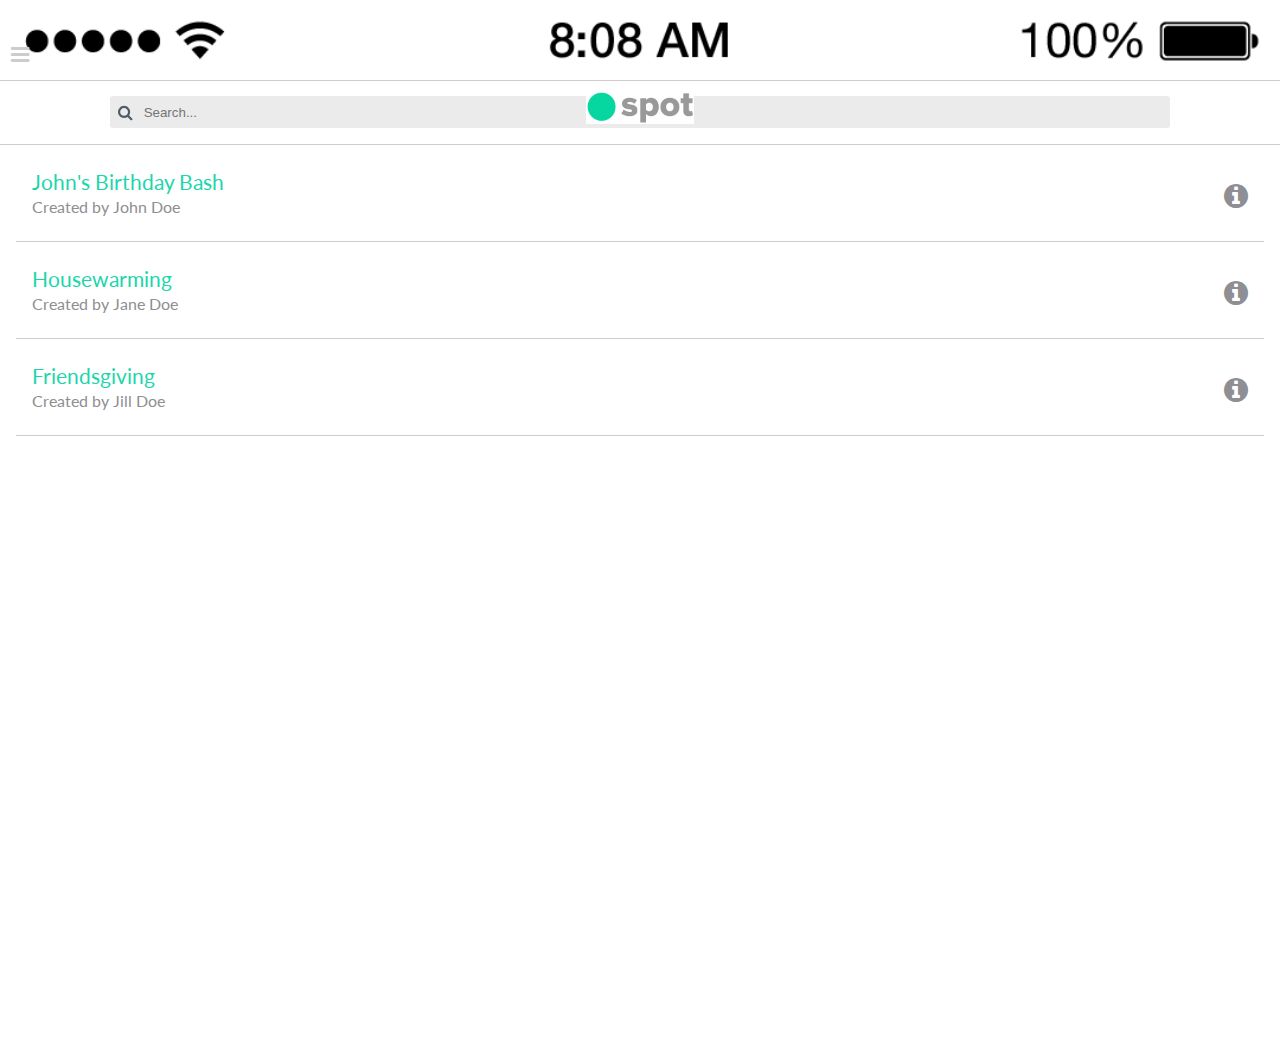
==== join_party.html @ c5a65785 "join party toggle issues" ====
<!doctype html>
<html class="no-js" lang="">
    <head>
        <meta charset="utf-8">
        <meta http-equiv="x-ua-compatible" content="ie=edge">
        <title></title>
        <meta name="description" content="">
        <meta name="viewport" content="width=device-width, initial-scale=1">

        <link rel="apple-touch-icon" href="apple-touch-icon.png">
        <!-- Place favicon.ico in the root directory -->

        <link rel="stylesheet" href="css/normalize.css">
        <link rel="stylesheet" href="css/main.css">
        <link rel="stylesheet" href="css/join_party.css">
        <link href='https://fonts.googleapis.com/css?family=Lato:400,900italic,900,700italic,700,400italic,300italic,300,100italic,100' rel='stylesheet' type='text/css'>
        <link rel="stylesheet" href="https://maxcdn.bootstrapcdn.com/font-awesome/4.4.0/css/font-awesome.min.css">
        <script src="js/vendor/modernizr-2.8.3.min.js"></script>
    </head>
    <body>
        <!--[if lt IE 8]>
            <p class="browserupgrade">You are using an <strong>outdated</strong> browser. Please <a href="http://browsehappy.com/">upgrade your browser</a> to improve your experience.</p>
        <![endif]-->

        <!-- Add your site or application content here -->
        <!-- Add your site or application content here -->
        <div id="joinpartypage">
               <div id="container">
                   <div id="ios_header">
                       <!-- This is the default navigation bar --> 
                       <div id="system_bar">
                           <img src="img/iphone_bar.png">
                       </div>
                       <div class="toolbar">
                           <a id="hamburger" href=""><i class="fa fa-bars fa-lg"></i></a>
                           <a href="index.html"> <img id="logo" src="img/logo.png"></a>
                       </div> 

                      
                   </div>
                   <div class="searchbar">
                           <div class="box">
                             <div class="container-1">
                                 <span class="icon"><i class="fa fa-search"></i></span>
                                 <input type="search" id="search" placeholder="Search..." />
                             </div>
                           </div>
                       </div>
                   <div id="page">
                     <div id="parties">
                            <div class="party">
                              <div class="party-name ver-align">
                                   <h1>John's Birthday Bash</h1>
                                   <h3>Created by John Doe</h3>
                              </div>
                               <i class="fa fa-info-circle"></i>
                               <div class="expanded_information">
                                      <p class="party_description">Come and hang out</p>
                                      <h4>friends attending</h4>
                                      <ul class="friends_list">
                                             <li>
                                                    <div class="placeholder_image"></div>
                                                    <span class="name">John</span>
                                             </li>
                                             <li>
                                                    <div class="placeholder_image"></div>
                                                    <span class="name">Jeff</span>
                                             </li>
                                             <li>
                                                    <div class="placeholder_image"></div>
                                                    <span class="name">Amanda</span>
                                             </li>
                                             <li>
                                                    <div class="placeholder_image"></div>
                                                    <span class="name">Jane</span>
                                             </li>
                                      </ul>
                                      <a href="party_page.html" class="green_button"> Join Party</a>
                               </div>
                            </div>
                            <div class="party">
                              <div class="party-name ver-align">
                                   <h1>Housewarming</h1>
                                   <h3>Created by Jane Doe</h3>
                              </div>
                               <i class="fa fa-info-circle"></i>
                                   <div class="expanded_information" style="display:none;">
                                          <p class="party_description"> This is a super cool party. All of the important part information will go here. Everyone should join this party because this is a super awesome party because we are using the spot app to collectively, collaboratively play our music. </p>
                                          <h4>friends attending</h4>
                                          <ul class="friends_list">
                                                 <li>
                                                        <div class="placeholder_image"></div>
                                                        <span class="name">John</span>
                                                 </li>
                                                 <li>
                                                        <div class="placeholder_image"></div>
                                                        <span class="name">Jeff</span>
                                                 </li>
                                                 <li>
                                                        <div class="placeholder_image"></div>
                                                        <span class="name">Amanda</span>
                                                 </li>
                                                 <li>
                                                        <div class="placeholder_image"></div>
                                                        <span class="name">Jane</span>
                                                 </li>
                                          </ul>
                                          <a href="party_page.html" class="green_button"> Join Party</a>
                                   </div>
                            </div>
                            <div class="party">
                              <div class="party-name ver-align">
                                   <h1>Friendsgiving</h1>
                                   <h3>Created by Jill Doe</h3>
                              </div>
                               <i class="fa fa-info-circle"></i>
                                   <div class="expanded_information" style="display:none;">
                                          <p class="party_description"> This is a super cool party. All of the important part information will go here. Everyone should join this party because this is a super awesome party because we are using the spot app to collectively, collaboratively play our music. </p>
                                          <h4>friends attending</h4>
                                          <ul class="friends_list">
                                                 <li>
                                                        <div class="placeholder_image"></div>
                                                        <span class="name">John</span>
                                                 </li>
                                                 <li>
                                                        <div class="placeholder_image"></div>
                                                        <span class="name">Jeff</span>
                                                 </li>
                                                 <li>
                                                        <div class="placeholder_image"></div>
                                                        <span class="name">Amanda</span>
                                                 </li>
                                                 <li>
                                                        <div class="placeholder_image"></div>
                                                        <span class="name">Jane</span>
                                                 </li>
                                          </ul>
                                          <a href="party_page.html" class="green_button"> Join Party</a>
                                   </div>
                            </div>
                     </div
                   </div>
               </div>
           </div>








        
        <script src="https://ajax.googleapis.com/ajax/libs/jquery/1.11.3/jquery.min.js"></script>
        <script>window.jQuery || document.write('<script src="js/vendor/jquery-1.11.3.min.js"><\/script>')</script>
        <script src="js/plugins.js"></script>
        <script src="js/main.js"></script>
        <script src="js/music.js"></script>
        <script src="js/join_party.js"></script>


        <script>
        $(document).ready(function(){
              $('.party i').click(function(){
                     $(this).siblings(".party").children('.expanded_information').hide();
                     $(this).siblings('.expanded_information').toggle();
                     $('.party').css('background-color',"white");
                     $(this).css('background-color',"#EBEBEB");
                     // $(this).children(".info_icon").toggleClass('fa-plus');
                     // $(this).children(".info_icon").toggleClass('fa-minus');
                     $(this).siblings(".party").children(".info_icon").removeClass("fa-minus");
                     $(this).siblings(".party").children(".info_icon").addClass("fa-plus");
              });
        })
        </script>

        <!-- Google Analytics: change UA-XXXXX-X to be your site's ID. -->
        <script>
            (function(b,o,i,l,e,r){b.GoogleAnalyticsObject=l;b[l]||(b[l]=
            function(){(b[l].q=b[l].q||[]).push(arguments)});b[l].l=+new Date;
            e=o.createElement(i);r=o.getElementsByTagName(i)[0];
            e.src='https://www.google-analytics.com/analytics.js';
            r.parentNode.insertBefore(e,r)}(window,document,'script','ga'));
            ga('create','UA-XXXXX-X','auto');ga('send','pageview');
        </script>
    </body>
</html>
---- css/main.css ----
/*! HTML5 Boilerplate v5.2.0 | MIT License | https://html5boilerplate.com/ */

/*
 * What follows is the result of much research on cross-browser styling.
 * Credit left inline and big thanks to Nicolas Gallagher, Jonathan Neal,
 * Kroc Camen, and the H5BP dev community and team.
 */

/* ==========================================================================
   Base styles: opinionated defaults
   ========================================================================== */

html {
    color: #222;
    font-size: 1em;
    line-height: 1.4;
}

/*
 * Remove text-shadow in selection highlight:
 * https://twitter.com/miketaylr/status/12228805301
 *
 * These selection rule sets have to be separate.
 * Customize the background color to match your design.
 */

::-moz-selection {
    background: #b3d4fc;
    text-shadow: none;
}

::selection {
    background: #b3d4fc;
    text-shadow: none;
}

/*
 * A better looking default horizontal rule
 */

hr {
    display: block;
    height: 1px;
    border: 0;
    border-top: 1px solid #ccc;
    margin: 1em 0;
    padding: 0;
}

/*
 * Remove the gap between audio, canvas, iframes,
 * images, videos and the bottom of their containers:
 * https://github.com/h5bp/html5-boilerplate/issues/440
 */

audio,
canvas,
iframe,
img,
svg,
video {
    vertical-align: middle;
}

/*
 * Remove default fieldset styles.
 */

fieldset {
    border: 0;
    margin: 0;
    padding: 0;
}

/*
 * Allow only vertical resizing of textareas.
 */

textarea {
    resize: vertical;
}

/* ==========================================================================
   Browser Upgrade Prompt
   ========================================================================== */

.browserupgrade {
    margin: 0.2em 0;
    background: #ccc;
    color: #000;
    padding: 0.2em 0;
}

/* ==========================================================================
   Author's custom styles
   ========================================================================== */

/* TYPOGRAPHY */

h1 {
    font-family: 'Lato', sans-serif;
    font-weight: 400;
}

h2 {
    font-family: 'Lato', sans-serif;
    font-weight: 400;
}

h3 {
    font-family: 'Lato', sans-serif;
    font-weight: 400;
}

p {
    font-family: 'Lato', sans-serif;
    font-weight: 400;
}

form {
    font-family: 'Lato', sans-serif;
}

.ultra-bold {
    font-weight: 900;
}

.bold {
    font-weight: 700;
}

.normal {
    font-weight: 400;
}

.light {
    font-weight: 100;
}

.italic {
    font-style: italic;
}

/* DEFAULT CONTAINERS */

div#container {
    height: 100vh;
    width: 100%;
    margin: auto;
    position: relative;
}

div#ios_header {
    height: 5em;
    border-bottom: 1px solid #ccc;
    text-align: center;
    position: fixed;
    top: 0;
    width: 100%;
    z-index: 1;
    background-color: white;
}

/*div#system_bar {
    height: 1em;
}*/

div#system_bar > img {
    width: 100%;
}

div#ios_header > h1 {
    position: relative;
    bottom: 0;
    left: 0;
    right: 0;
}

/*div#ios_header > .toolbar {
    height: 4em;
}*/

div#ios_header > .toolbar > a#hamburger {
    height: 2em;
    width: 2em;
    position: absolute;
}

div#ios_header a#hamburger {
    position: fixed;
    bottom: .25em;
    left: .25em;

}

/*div#ios_header .toolbar {
    height: 3em;
}*/

div #ios_header .toolbar img {
    height: 2em;
    /*width: 30%;*/
    padding-top: 1em;
}


div#ios_header  a#hamburger i {
    color: #ccc;
}

div#ios_header > .toolbar > h1 {
    display:inline-block;
}

div#ios_header > img#another_widget {
    bottom: 5px;
    right: 5px;
}

div#page {
    height: 100%;
    padding: 0 1em;
    position: relative;
    margin-top: 5em;
}













/* ==========================================================================
   Helper classes
   ========================================================================== */

/*
 * Hide visually and from screen readers:
 */

.hidden {
    display: none !important;
}

/*
 * Hide only visually, but have it available for screen readers:
 * http://snook.ca/archives/html_and_css/hiding-content-for-accessibility
 */

.visuallyhidden {
    border: 0;
    clip: rect(0 0 0 0);
    height: 1px;
    margin: -1px;
    overflow: hidden;
    padding: 0;
    position: absolute;
    width: 1px;
}

/*
 * Extends the .visuallyhidden class to allow the element
 * to be focusable when navigated to via the keyboard:
 * https://www.drupal.org/node/897638
 */

.visuallyhidden.focusable:active,
.visuallyhidden.focusable:focus {
    clip: auto;
    height: auto;
    margin: 0;
    overflow: visible;
    position: static;
    width: auto;
}

/*
 * Hide visually and from screen readers, but maintain layout
 */

.invisible {
    visibility: hidden;
}

/*
 * Clearfix: contain floats
 *
 * For modern browsers
 * 1. The space content is one way to avoid an Opera bug when the
 *    `contenteditable` attribute is included anywhere else in the document.
 *    Otherwise it causes space to appear at the top and bottom of elements
 *    that receive the `clearfix` class.
 * 2. The use of `table` rather than `block` is only necessary if using
 *    `:before` to contain the top-margins of child elements.
 */

.clearfix:before,
.clearfix:after {
    content: " "; /* 1 */
    display: table; /* 2 */
}

.clearfix:after {
    clear: both;
}

/* ==========================================================================
   EXAMPLE Media Queries for Responsive Design.
   These examples override the primary ('mobile first') styles.
   Modify as content requires.
   ========================================================================== */

@media only screen and (min-width: 35em) {
    /* Style adjustments for viewports that meet the condition */
}

@media print,
       (-webkit-min-device-pixel-ratio: 1.25),
       (min-resolution: 1.25dppx),
       (min-resolution: 120dpi) {
    /* Style adjustments for high resolution devices */
}

/* ==========================================================================
   Print styles.
   Inlined to avoid the additional HTTP request:
   http://www.phpied.com/delay-loading-your-print-css/
   ========================================================================== */

@media print {
    *,
    *:before,
    *:after {
        background: transparent !important;
        color: #000 !important; /* Black prints faster:
                                   http://www.sanbeiji.com/archives/953 */
        box-shadow: none !important;
        text-shadow: none !important;
    }

    a,
    a:visited {
        text-decoration: underline;
    }

    a[href]:after {
        content: " (" attr(href) ")";
    }

    abbr[title]:after {
        content: " (" attr(title) ")";
    }

    /*
     * Don't show links that are fragment identifiers,
     * or use the `javascript:` pseudo protocol
     */

    a[href^="#"]:after,
    a[href^="javascript:"]:after {
        content: "";
    }

    pre,
    blockquote {
        border: 1px solid #999;
        page-break-inside: avoid;
    }

    /*
     * Printing Tables:
     * http://css-discuss.incutio.com/wiki/Printing_Tables
     */

    thead {
        display: table-header-group;
    }

    tr,
    img {
        page-break-inside: avoid;
    }

    img {
        max-width: 100% !important;
    }

    p,
    h2,
    h3 {
        orphans: 3;
        widows: 3;
    }

    h2,
    h3 {
        page-break-after: avoid;
    }
}
---- css/join_party.css ----
.browserupgrade {
    margin: 0.2em 0;
    background: #ccc;
    color: #000;
    padding: 0.2em 0;
}

/* ==========================================================================
   Author's custom styles
   ========================================================================== */

@mixin vertical-align($position: relative) {
  position: $position;
  top: 50%;
  -webkit-transform: translateY(-50%);
  -ms-transform: translateY(-50%);
  transform: translateY(-50%);
}   
#joinpartypage .searchbar {
    position: relative;
    height: 4em;
    background-color: white;
    border-bottom: .1em solid #ccc;
    margin-top: 5em;
    text-align: center;
}

#joinpartypage .box{
  padding: 1em 0;
  height: 1em;
}

#joinpartypage #page{
  margin-top: 0em;
}

#joinpartypage .container-1{
  width: 100%;
  vertical-align: middle;
  white-space: nowrap;
  position: relative;
}

#joinpartypage .container-1 input#search{
  width: 80%;
  height: 2.25em;
  background: #EBEBEB;
  border: none;
  font-size: 10pt;
  /*float: left;*/
  color: #63717f;
  padding-left: 2.5em;
  -webkit-border-radius: .25em;
  -moz-border-radius: .25em;
  border-radius: .25em;
}
/*
#joinpartypage #page {
    margin-top: 10em;
}*/
#joinpartypage .green_button{
  background-color: #1CD6AB;
  padding: 17px 65px;
  color: white;
  text-decoration: none;
  border-radius: 5px;
  font-size: 1.4em;
  display: inline-block;
}

#joinpartypage .container-1 .icon{
  position: absolute;
  margin: .4em 0 0 .5em;
  z-index: 1;
  color: #4f5b66;
}
#joinpartypage #page #parties .party{
  padding: 1em 1em;
  height: 4em;
  border-bottom: 1px solid #ccc;
  position: relative;
}
#joinpartypage #page #parties .party:hover{
  /*cursor: pointer;*/
}

#joinpartypage #page #parties .party .party-name {
  width: 85%;
  float: left;
  position: relative;
}

#joinpartypage #page #parties .party .party-name h1{
  color: #1CD6AB;
  font-size: 1.3em;
 
}

#joinpartypage .ver-align {
  top: 50%;
  -webkit-transform: translateY(-50%);
  -ms-transform: translateY(-50%);
  transform: translateY(-50%);
}

#joinpartypage #page #parties .party .party-name h3 {
  font-size: 1em;
  
}

#joinpartypage #page #parties .party h4{
  font-size: .9em;
  font-weight: 300;
}
#joinpartypage #page #parties .party i {
 /* position: absolute;
  right: 25px;
  bottom: 20px;
  height: 20px;
  width: 20px;*/
  color: #8E8E93;
  padding: .75em 0;
  font-size: 1.75em;
  text-align: center;
  float: right;
}
#joinpartypage #page #parties .party .expanded_information {
  height: 10em;
  display: none;
}

#joinpartypage #page #parties .party .expanded_information p{
  padding-top: 20px;
  size:9em;
}
#joinpartypage #page #parties .party .expanded_information h4{
  margin-bottom: 5px;
}
#joinpartypage #page #parties .party .expanded_information .friends_list{
  list-style: none;
  display: block;
  padding: 0;
  margin-top: 10px;
}
#joinpartypage #page #parties .party .expanded_information .friends_list li{
  display: inline-block;
  margin-right: 25px;
  text-align: center;
}
#joinpartypage #page #parties .party .expanded_information .friends_list li .placeholder_image{
  width: 50px;
  height: 50px;
  border-radius: 50%;
  background-color: white;
}
#joinpartypage #page #parties .party .expanded_information .friends_list li .name{
  font-size: .8em;
}
#joinpartypage #page #parties .party .hide{
  display: none;
}
#joinpartypage #page #parties .party .show{
  display: block;
}

#joinpartypage {
  color: #8E8E93;
}



#joinpartypage i.active {
  color: #1CD6AB;
}
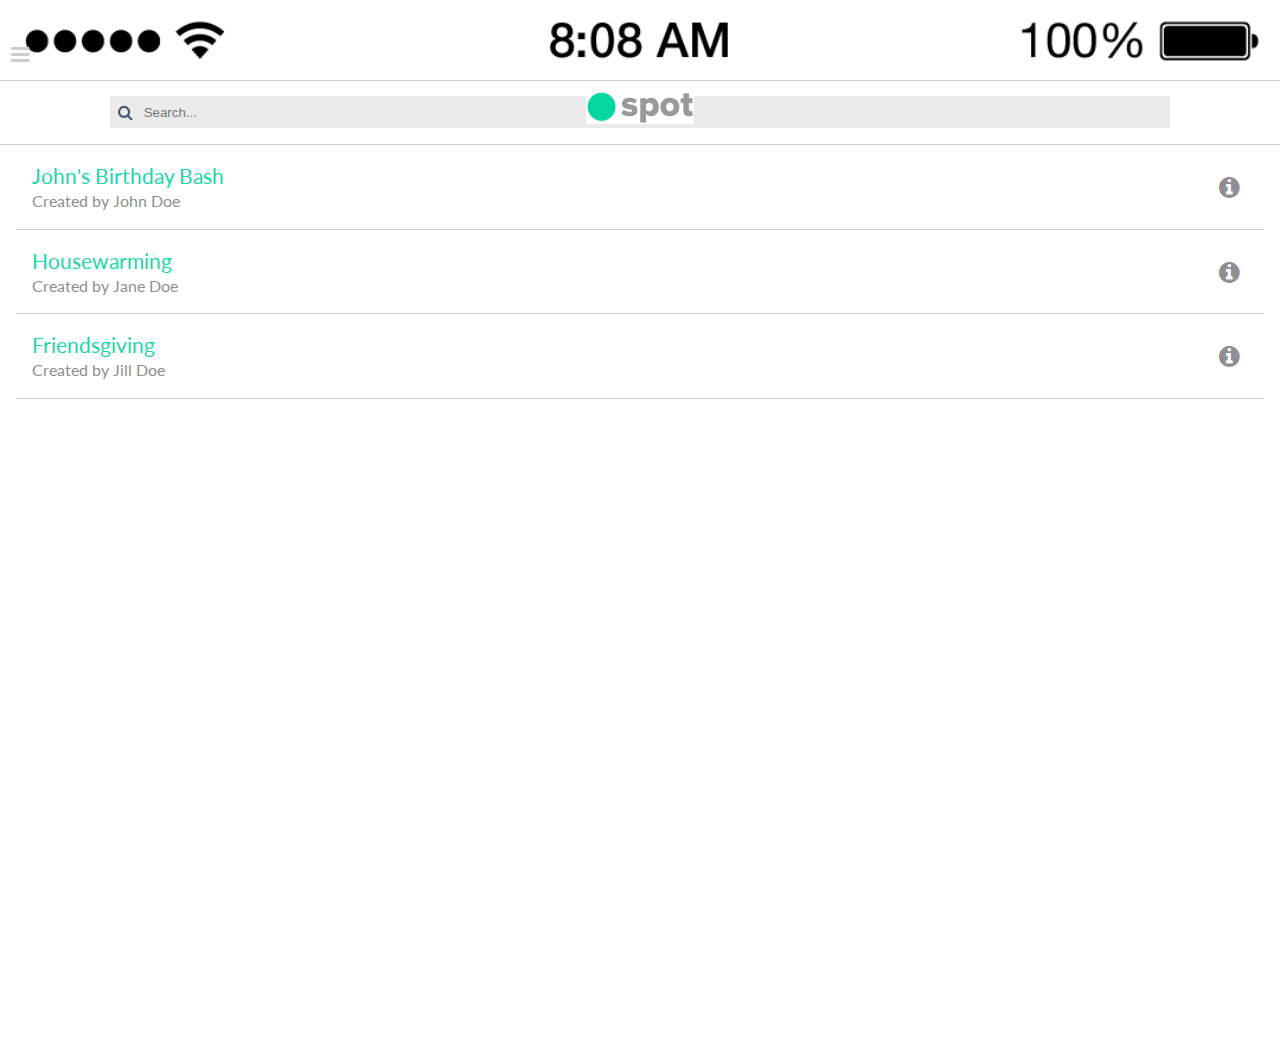
==== commit 27329083: "create and join looking better" ====
--- a/join_party.html
+++ b/join_party.html
@@ -33,7 +33,9 @@
                        </div>
                        <div class="toolbar">
                            <a id="hamburger" href=""><i class="fa fa-bars fa-lg"></i></a>
-                           <a href="index.html"> <img id="logo" src="img/logo.png"></a>
+                           <a href="index.html"><img id="logo" src="img/logo.png"></a>
+                           <!-- <h1 style="color: #ccc"> ugh  </h1> -->
+                           <!-- <img id="another_widget" src=""> -->
                        </div> 
 
                       
@@ -49,41 +51,37 @@
                    <div id="page">
                      <div id="parties">
                             <div class="party">
-                              <div class="party-name ver-align">
-                                   <h1>John's Birthday Bash</h1>
+                                   <h1 class="party_name">John's Birthday Bash</h1>
                                    <h3>Created by John Doe</h3>
-                              </div>
-                               <i class="fa fa-info-circle"></i>
-                               <div class="expanded_information">
-                                      <p class="party_description">Come and hang out</p>
-                                      <h4>friends attending</h4>
-                                      <ul class="friends_list">
-                                             <li>
-                                                    <div class="placeholder_image"></div>
-                                                    <span class="name">John</span>
-                                             </li>
-                                             <li>
-                                                    <div class="placeholder_image"></div>
-                                                    <span class="name">Jeff</span>
-                                             </li>
-                                             <li>
-                                                    <div class="placeholder_image"></div>
-                                                    <span class="name">Amanda</span>
-                                             </li>
-                                             <li>
-                                                    <div class="placeholder_image"></div>
-                                                    <span class="name">Jane</span>
-                                             </li>
-                                      </ul>
-                                      <a href="party_page.html" class="green_button"> Join Party</a>
-                               </div>
+                                   <i class="fa fa-info-circle"></i>
+                                   <div class="expanded_information" style="display:none;">
+                                          <p class="party_description">Come and hang out</p>
+                                          <h4>friends attending</h4>
+                                          <ul class="friends_list">
+                                                 <li>
+                                                        <div class="placeholder_image"></div>
+                                                        <span class="name">John</span>
+                                                 </li>
+                                                 <li>
+                                                        <div class="placeholder_image"></div>
+                                                        <span class="name">Jeff</span>
+                                                 </li>
+                                                 <li>
+                                                        <div class="placeholder_image"></div>
+                                                        <span class="name">Amanda</span>
+                                                 </li>
+                                                 <li>
+                                                        <div class="placeholder_image"></div>
+                                                        <span class="name">Jane</span>
+                                                 </li>
+                                          </ul>
+                                          <a href="party_page.html" class="green_button"> Join Party</a>
+                                   </div>
                             </div>
                             <div class="party">
-                              <div class="party-name ver-align">
-                                   <h1>Housewarming</h1>
+                                   <h1 class="party_name">Housewarming</h1>
                                    <h3>Created by Jane Doe</h3>
-                              </div>
-                               <i class="fa fa-info-circle"></i>
+                                   <i class="fa fa-info-circle"></i>
                                    <div class="expanded_information" style="display:none;">
                                           <p class="party_description"> This is a super cool party. All of the important part information will go here. Everyone should join this party because this is a super awesome party because we are using the spot app to collectively, collaboratively play our music. </p>
                                           <h4>friends attending</h4>
@@ -109,11 +107,9 @@
                                    </div>
                             </div>
                             <div class="party">
-                              <div class="party-name ver-align">
-                                   <h1>Friendsgiving</h1>
+                                   <h1 class="party_name">Friendsgiving</h1>
                                    <h3>Created by Jill Doe</h3>
-                              </div>
-                               <i class="fa fa-info-circle"></i>
+                                   <i class="fa fa-info-circle"></i>
                                    <div class="expanded_information" style="display:none;">
                                           <p class="party_description"> This is a super cool party. All of the important part information will go here. Everyone should join this party because this is a super awesome party because we are using the spot app to collectively, collaboratively play our music. </p>
                                           <h4>friends attending</h4>
@@ -162,14 +158,15 @@
         <script>
         $(document).ready(function(){
               $('.party i').click(function(){
-                     $(this).siblings(".party").children('.expanded_information').hide();
-                     $(this).siblings('.expanded_information').toggle();
-                     $('.party').css('background-color',"white");
-                     $(this).css('background-color',"#EBEBEB");
-                     // $(this).children(".info_icon").toggleClass('fa-plus');
-                     // $(this).children(".info_icon").toggleClass('fa-minus');
-                     $(this).siblings(".party").children(".info_icon").removeClass("fa-minus");
-                     $(this).siblings(".party").children(".info_icon").addClass("fa-plus");
+                 $(this).parent().siblings(".party").children('.expanded_information').hide();
+                 $(this).siblings('.expanded_information').toggle();
+                 $('.party').css('background-color',"white");
+                 $(this).parent().css('background-color',"#EBEBEB");
+                 $(this).toggleClass("active");
+                 // $(this).children(".info_icon").toggleClass('fa-plus');
+                 // $(this).children(".info_icon").toggleClass('fa-minus');
+                 // $(this).siblings(".party").children(".info_icon").removeClass("fa-minus");
+                 // $(this).siblings(".party").children(".info_icon").addClass("fa-plus");
               });
         })
         </script>
--- a/css/join_party.css
+++ b/css/join_party.css
@@ -76,59 +76,39 @@
 }
 #joinpartypage #page #parties .party{
   padding: 1em 1em;
-  height: 4em;
   border-bottom: 1px solid #ccc;
   position: relative;
 }
 #joinpartypage #page #parties .party:hover{
-  /*cursor: pointer;*/
+  cursor: pointer;
+}
+#joinpartypage #page #parties .party h1{
+  color: #1CD6AB;
+  font-size: 1.3em;
+  width: 80%;
 }
 
-#joinpartypage #page #parties .party .party-name {
-  width: 85%;
-  float: left;
-  position: relative;
-}
-
-#joinpartypage #page #parties .party .party-name h1{
-  color: #1CD6AB;
-  font-size: 1.3em;
- 
-}
-
-#joinpartypage .ver-align {
-  top: 50%;
-  -webkit-transform: translateY(-50%);
-  -ms-transform: translateY(-50%);
-  transform: translateY(-50%);
-}
-
-#joinpartypage #page #parties .party .party-name h3 {
+#joinpartypage #page #parties .party h3{
   font-size: 1em;
-  
+  width: 80%;
 }
 
 #joinpartypage #page #parties .party h4{
   font-size: .9em;
   font-weight: 300;
 }
-#joinpartypage #page #parties .party i {
- /* position: absolute;
+#joinpartypage #page #parties .party .info_icon{
+  position: absolute;
   right: 25px;
   bottom: 20px;
   height: 20px;
-  width: 20px;*/
-  color: #8E8E93;
-  padding: .75em 0;
-  font-size: 1.75em;
+  width: 20px;
+  padding: 0 4px 8px 4px;
+  color: #1CD6AB;
+  font-size: 1.3em;
   text-align: center;
   float: right;
 }
-#joinpartypage #page #parties .party .expanded_information {
-  height: 10em;
-  display: none;
-}
-
 #joinpartypage #page #parties .party .expanded_information p{
   padding-top: 20px;
   size:9em;
@@ -167,9 +147,20 @@
   color: #8E8E93;
 }
 
+#joinpartypage .party i{
+  position: absolute;
+  right: 1em;
+  top: 1.25em;
+  /*height: 2em;*/
+  /*width: 2em;  */
+  color: #8E8E93;
+  float: right;
+  /*padding: 1em;*/
+  font-size: 1.5em;
 
+}
 
-#joinpartypage i.active {
+#joinpartypage .party i.active {
   color: #1CD6AB;
 }
 
